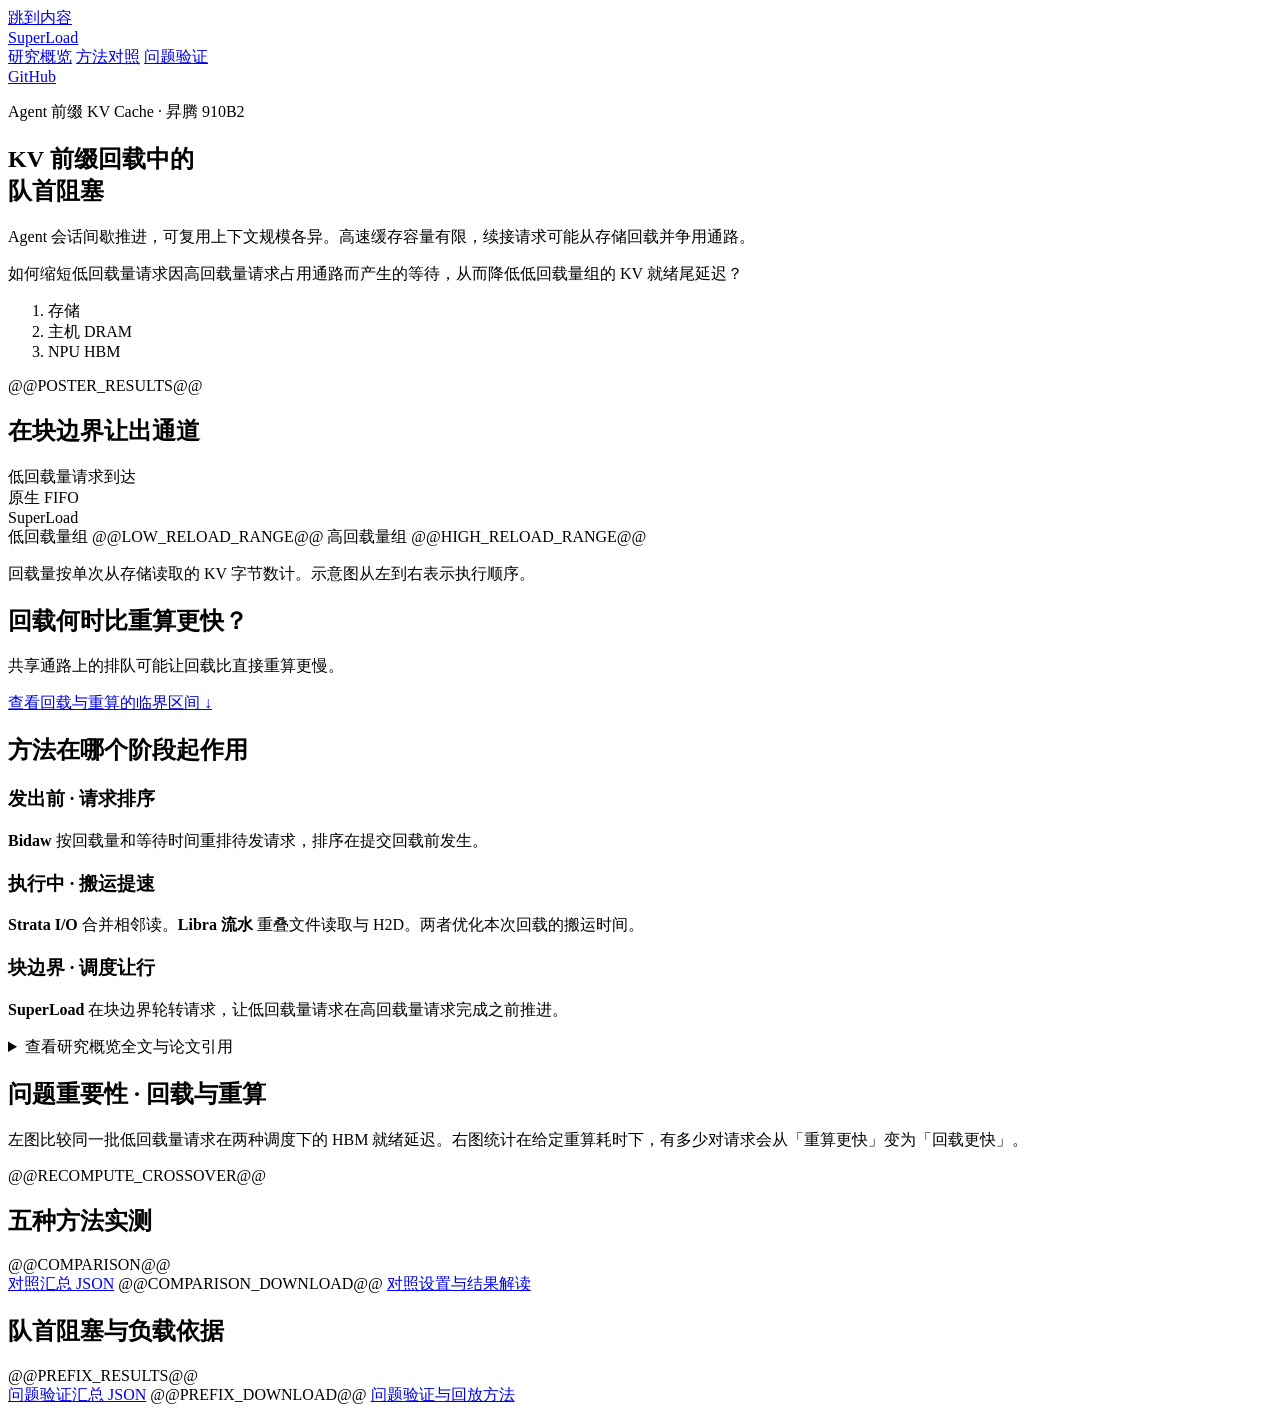
==== report/static/index.html @ 6c18e268 "Lead the motivation with the measured reload result" ====
<!DOCTYPE html>
<html lang="zh-CN">
<head>
  <meta charset="utf-8">
  <meta name="viewport" content="width=device-width, initial-scale=1">
  <meta name="description" content="Agent 前缀 KV 回载的研究问题、方法局限与昇腾 910B2 实测对照。">
  <title>SuperLoad · Agent 前缀 KV 回载</title>
  <link rel="stylesheet" href="assets/style.css">
</head>
<body>
  <a class="skip" href="#main">跳到内容</a>
  <header class="top">
    <div class="frame top-inner">
      <a class="wordmark" href="./"><span class="mark" aria-hidden="true"></span>SuperLoad</a>
      <nav aria-label="报告导航">
        <a href="#overview">研究概览</a>
        <a href="#comparison">方法对照</a>
        <a href="#prefix-contention">问题验证</a>
      </nav>
      <a class="repo" href="https://github.com/KimmoZAG/SuperLoad">GitHub</a>
    </div>
  </header>
  <main id="main" class="frame body">
    <section id="overview" class="research-poster" aria-labelledby="overview-title">
      <div class="poster-opening">
        <div class="poster-intro">
          <p class="poster-context">Agent 前缀 KV Cache · 昇腾 910B2</p>
          <h1 id="overview-title">KV 前缀回载中的<br>队首阻塞</h1>
          <p class="poster-background">Agent 会话间歇推进，可复用上下文规模各异。高速缓存容量有限，续接请求可能从存储回载并争用通路。</p>
          <p class="poster-question">如何缩短低回载量请求因高回载量请求占用通路而产生的等待，从而降低低回载量组的 KV 就绪尾延迟？</p>
          <ol class="reload-path" aria-label="KV 回载路径">
            <li>存储</li>
            <li>主机 DRAM</li>
            <li>NPU HBM</li>
          </ol>
        </div>
        @@POSTER_RESULTS@@
      </div>

      <div class="poster-evidence">
        <section class="poster-flow" aria-labelledby="poster-flow-title">
          <h2 id="poster-flow-title">在块边界让出通道</h2>
          <div class="timeline" role="img" aria-label="原生 FIFO 按请求调度，后到的低回载量请求需等待高回载量请求完成。SuperLoad 按块轮转，低回载量请求可在块边界获得通道。">
            <div class="timeline-arrival" aria-hidden="true"><span>低回载量请求到达</span></div>
            <div class="timeline-row" aria-hidden="true">
              <span>原生 FIFO</span>
              <div class="timeline-lane timeline-fifo">
                <span class="high-volume-slot"></span><span class="low-volume-slot"></span>
              </div>
            </div>
            <div class="timeline-row" aria-hidden="true">
              <span>SuperLoad</span>
              <div class="timeline-lane timeline-chunks">
                <span class="high-volume-slot"></span><span class="high-volume-slot"></span>
                <span class="low-volume-slot"></span>
                <span class="high-volume-slot"></span><span class="high-volume-slot"></span>
              </div>
            </div>
          </div>
          <div class="timeline-key" aria-label="回载量分组">
            <span class="low-volume-key">低回载量组 @@LOW_RELOAD_RANGE@@</span>
            <span class="high-volume-key">高回载量组 @@HIGH_RELOAD_RANGE@@</span>
          </div>
          <p class="timeline-caption">回载量按单次从存储读取的 KV 字节数计。示意图从左到右表示执行顺序。</p>
        </section>
        <section class="poster-motivation" aria-labelledby="poster-motivation-title">
          <h2 id="poster-motivation-title">回载何时比重算更快？</h2>
          <p>共享通路上的排队可能让回载比直接重算更慢。</p>
          <a href="#recompute-crossover">查看回载与重算的临界区间 ↓</a>
        </section>
      </div>

      <section class="poster-mechanisms" aria-labelledby="poster-mechanisms-title">
        <h2 id="poster-mechanisms-title">方法在哪个阶段起作用</h2>
        <div class="mechanism-grid">
          <article>
            <h3>发出前 · 请求排序</h3>
            <p><strong>Bidaw</strong> 按回载量和等待时间重排待发请求，排序在提交回载前发生。</p>
          </article>
          <article>
            <h3>执行中 · 搬运提速</h3>
            <p><strong>Strata I/O</strong> 合并相邻读。<strong>Libra 流水</strong> 重叠文件读取与 H2D。两者优化本次回载的搬运时间。</p>
          </article>
          <article>
            <h3>块边界 · 调度让行</h3>
            <p><strong>SuperLoad</strong> 在块边界轮转请求，让低回载量请求在高回载量请求完成之前推进。</p>
          </article>
        </div>
      </section>

      <details class="poster-details">
        <summary>查看研究概览全文与论文引用</summary>
        <div class="overview-chapters">@@OVERVIEW@@</div>
        <div class="resources">
          <a href="https://github.com/KimmoZAG/SuperLoad/blob/main/overview.md">阅读 overview.md</a>
        </div>
      </details>
    </section>
    <section id="recompute-crossover" aria-labelledby="recompute-crossover-title">
      <h2 id="recompute-crossover-title">问题重要性 · 回载与重算</h2>
      <p>左图比较同一批低回载量请求在两种调度下的 HBM 就绪延迟。右图统计在给定重算耗时下，有多少对请求会从「重算更快」变为「回载更快」。</p>
      @@RECOMPUTE_CROSSOVER@@
    </section>
    <section id="comparison" aria-labelledby="comparison-title">
      <h2 id="comparison-title">五种方法实测</h2>
      <div class="figure-stack">@@COMPARISON@@</div>
      <div class="resources">
        <a href="assets/comparison-summary.json" download>对照汇总 JSON</a>
        @@COMPARISON_DOWNLOAD@@
        <a href="https://github.com/KimmoZAG/SuperLoad/blob/main/docs/comparison.md">对照设置与结果解读</a>
      </div>
    </section>
    <section id="prefix-contention" aria-labelledby="prefix-title">
      <h2 id="prefix-title">队首阻塞与负载依据</h2>
      @@PREFIX_RESULTS@@
      <div class="resources">
        <a href="assets/prefix-summary.json" download>问题验证汇总 JSON</a>
        @@PREFIX_DOWNLOAD@@
        <a href="https://github.com/KimmoZAG/SuperLoad/blob/main/docs/prefix-reload.md">问题验证与回放方法</a>
      </div>
    </section>
  </main>
</body>
</html>
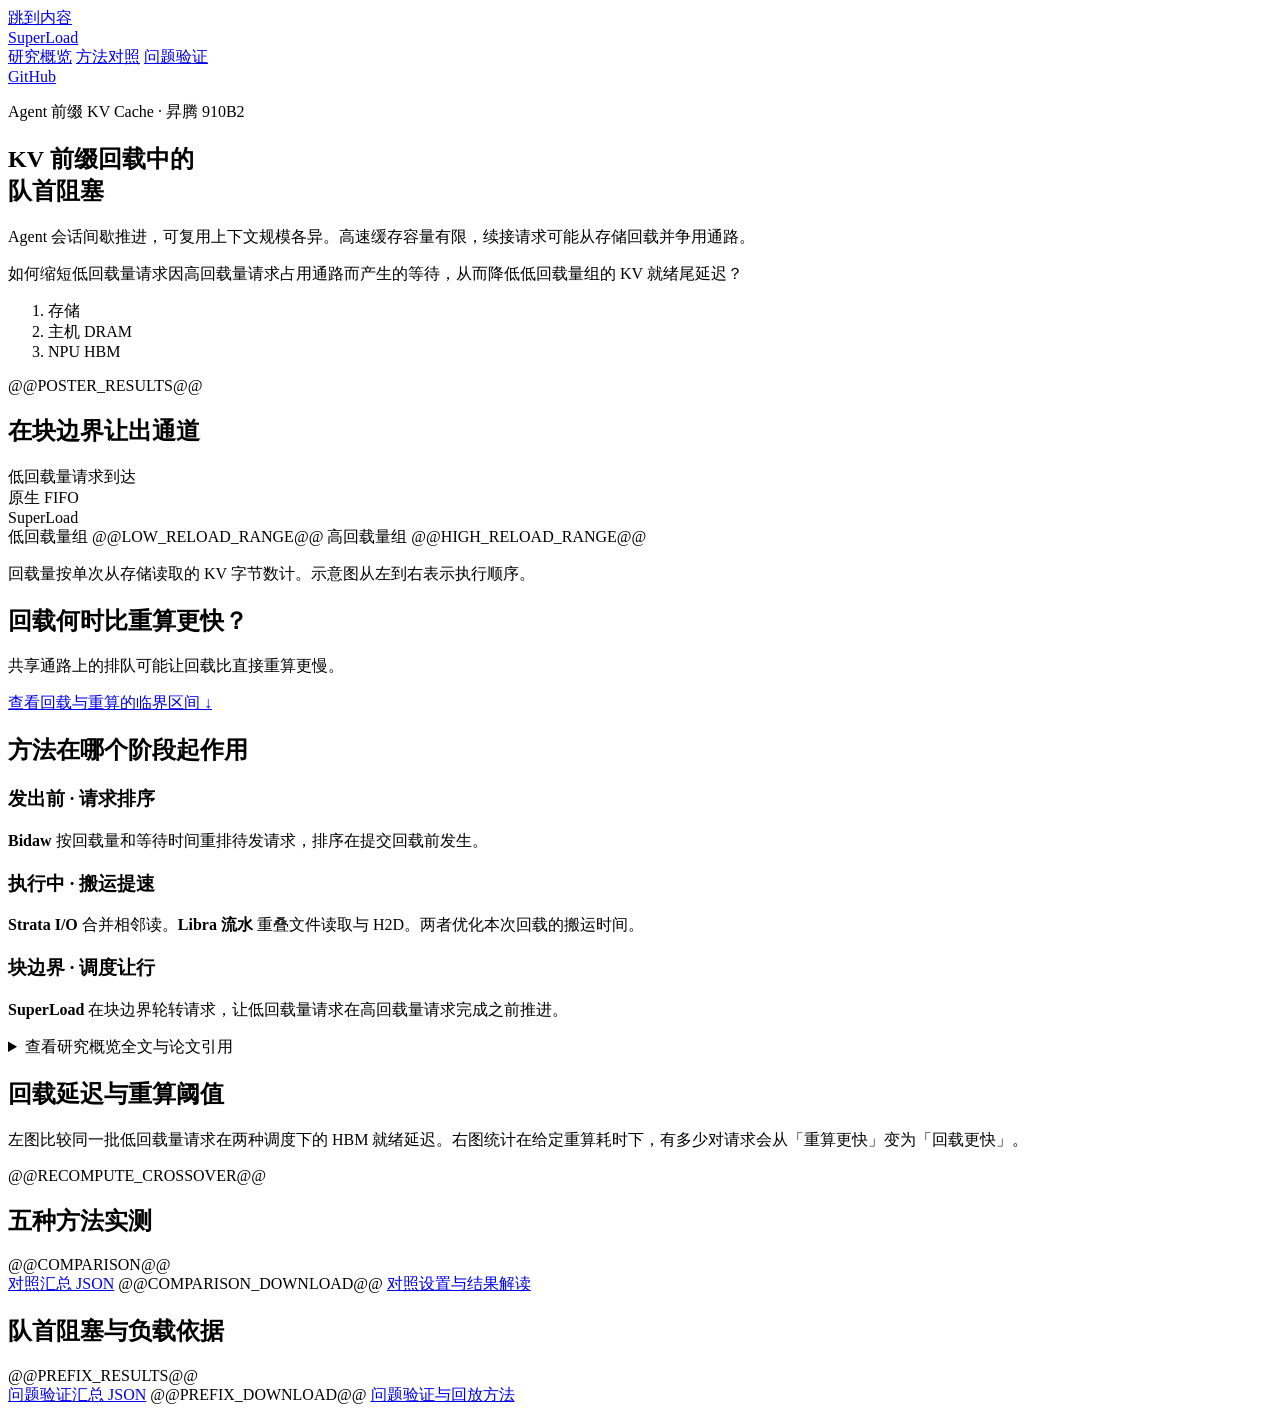
==== commit ae612384: "Put the measured evidence in the problem definition" ====
--- a/report/static/index.html
+++ b/report/static/index.html
@@ -97,7 +97,7 @@
       </details>
     </section>
     <section id="recompute-crossover" aria-labelledby="recompute-crossover-title">
-      <h2 id="recompute-crossover-title">问题重要性 · 回载与重算</h2>
+      <h2 id="recompute-crossover-title">回载延迟与重算阈值</h2>
       <p>左图比较同一批低回载量请求在两种调度下的 HBM 就绪延迟。右图统计在给定重算耗时下，有多少对请求会从「重算更快」变为「回载更快」。</p>
       @@RECOMPUTE_CROSSOVER@@
     </section>
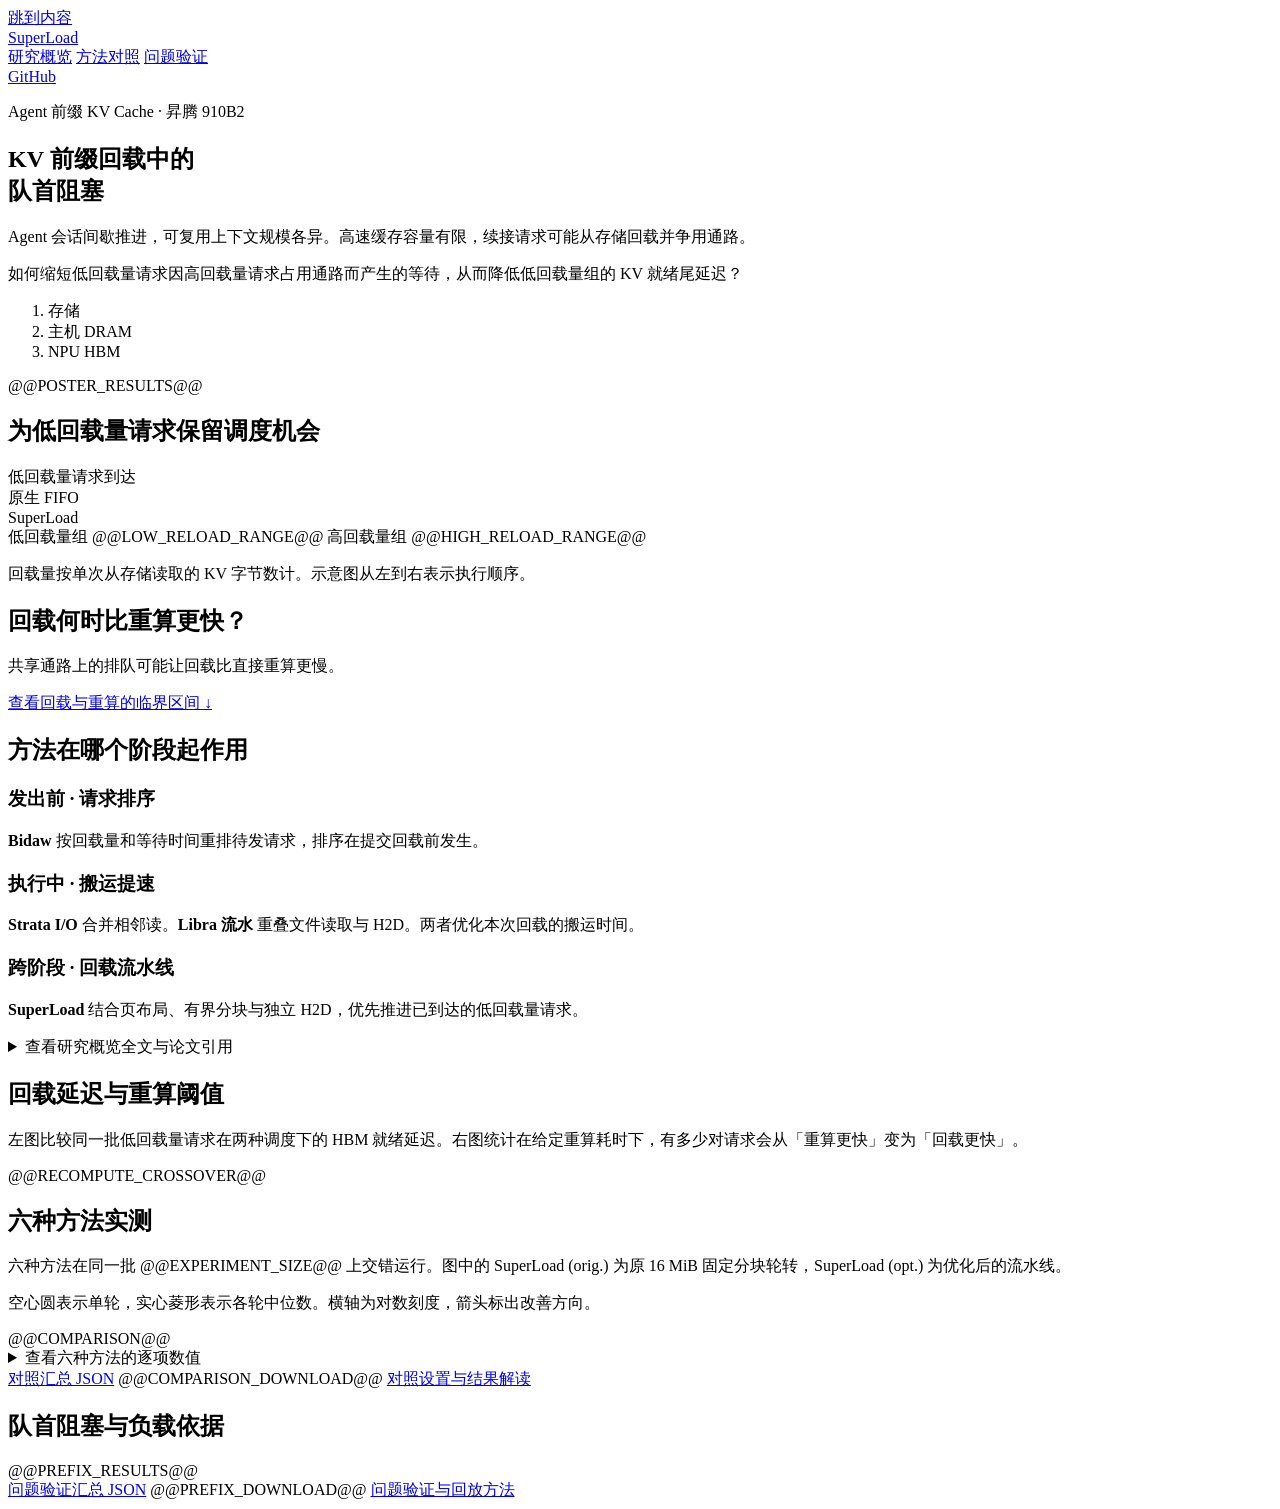
==== commit 0db12071: "Publish matched six-method SuperLoad benchmark" ====
--- a/report/static/index.html
+++ b/report/static/index.html
@@ -39,8 +39,8 @@
 
       <div class="poster-evidence">
         <section class="poster-flow" aria-labelledby="poster-flow-title">
-          <h2 id="poster-flow-title">在块边界让出通道</h2>
-          <div class="timeline" role="img" aria-label="原生 FIFO 按请求调度，后到的低回载量请求需等待高回载量请求完成。SuperLoad 按块轮转，低回载量请求可在块边界获得通道。">
+          <h2 id="poster-flow-title">为低回载量请求保留调度机会</h2>
+          <div class="timeline" role="img" aria-label="原生 FIFO 按请求调度，后到的低回载量请求需等待高回载量请求完成。SuperLoad 拆分高回载量请求，优先推进已到达的低回载量请求。">
             <div class="timeline-arrival" aria-hidden="true"><span>低回载量请求到达</span></div>
             <div class="timeline-row" aria-hidden="true">
               <span>原生 FIFO</span>
@@ -82,8 +82,8 @@
             <p><strong>Strata I/O</strong> 合并相邻读。<strong>Libra 流水</strong> 重叠文件读取与 H2D。两者优化本次回载的搬运时间。</p>
           </article>
           <article>
-            <h3>块边界 · 调度让行</h3>
-            <p><strong>SuperLoad</strong> 在块边界轮转请求，让低回载量请求在高回载量请求完成之前推进。</p>
+            <h3>跨阶段 · 回载流水线</h3>
+            <p><strong>SuperLoad</strong> 结合页布局、有界分块与独立 H2D，优先推进已到达的低回载量请求。</p>
           </article>
         </div>
       </section>
@@ -102,8 +102,15 @@
       @@RECOMPUTE_CROSSOVER@@
     </section>
     <section id="comparison" aria-labelledby="comparison-title">
-      <h2 id="comparison-title">五种方法实测</h2>
+      <h2 id="comparison-title">六种方法实测</h2>
+      <p>六种方法在同一批 @@EXPERIMENT_SIZE@@ 上交错运行。图中的 SuperLoad (orig.) 为原 16 MiB 固定分块轮转，SuperLoad (opt.) 为优化后的流水线。</p>
+      <p>空心圆表示单轮，实心菱形表示各轮中位数。横轴为对数刻度，箭头标出改善方向。</p>
       <div class="figure-stack">@@COMPARISON@@</div>
+      <details class="comparison-tables">
+        <summary>查看六种方法的逐项数值</summary>
+        <p>普通 Buffered I/O 中，优化后 SuperLoad 使用 2 MiB 透明大页，对照沿用普通缓冲。Bidaw、Strata I/O、Libra 为本机回载机制实现。</p>
+        @@COMPARISON_TABLES@@
+      </details>
       <div class="resources">
         <a href="assets/comparison-summary.json" download>对照汇总 JSON</a>
         @@COMPARISON_DOWNLOAD@@
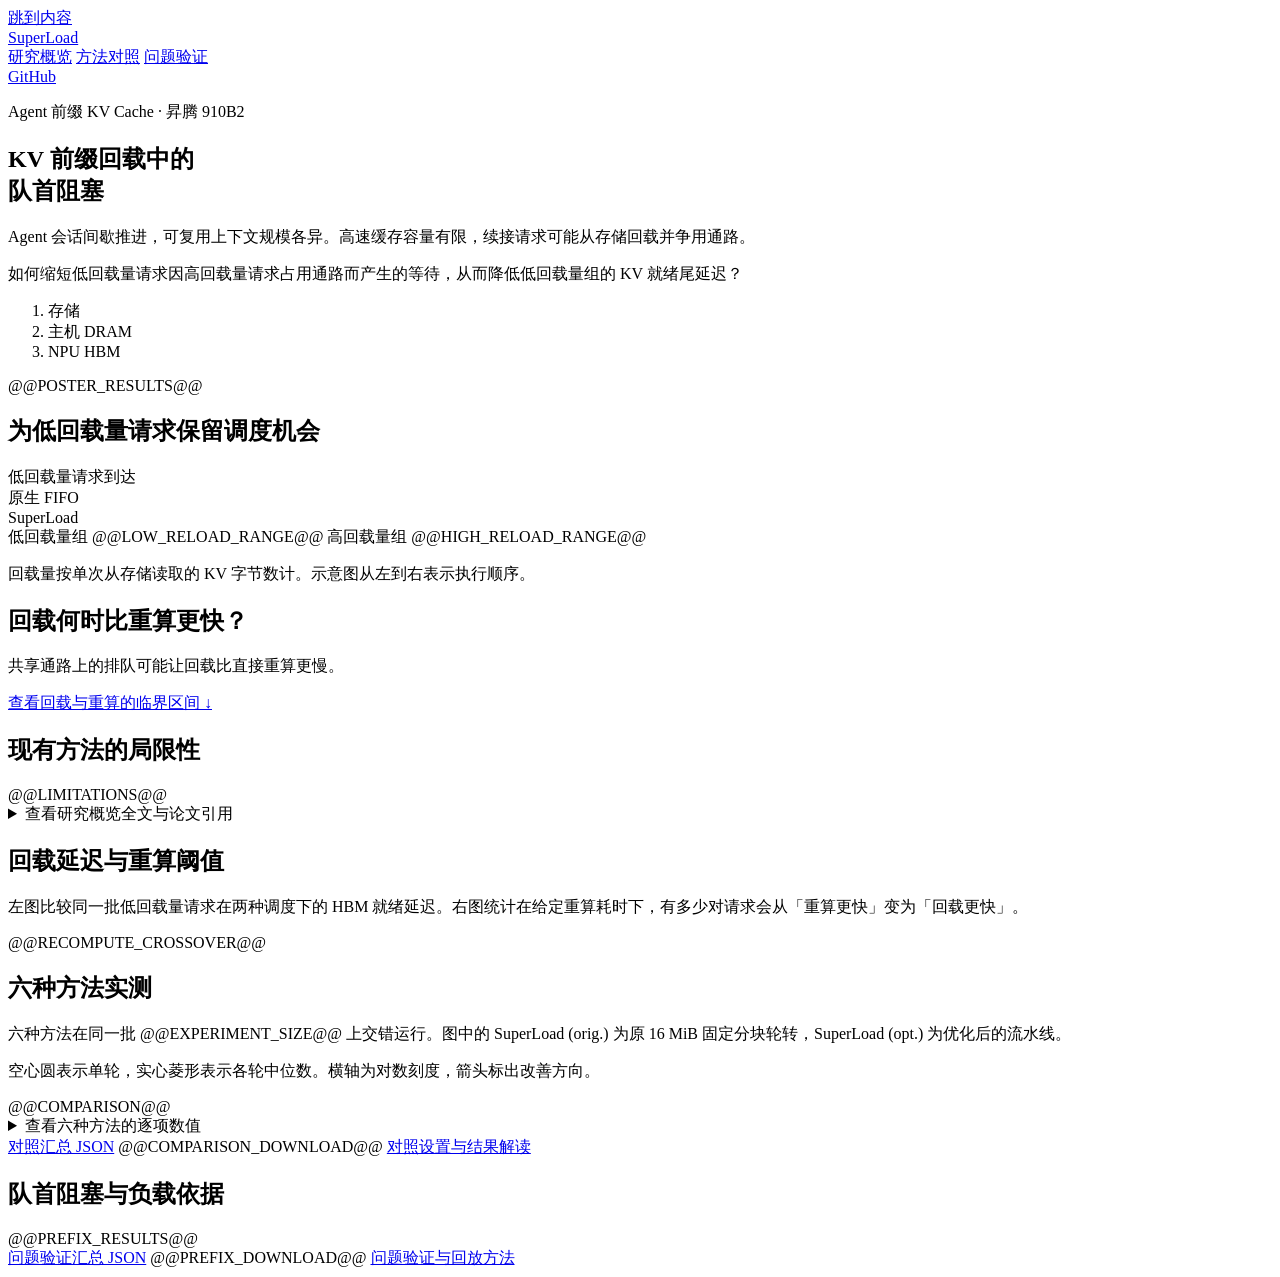
==== commit 7981daee: "Show the method limitations by coordination scope" ====
--- a/report/static/index.html
+++ b/report/static/index.html
@@ -70,22 +70,9 @@
         </section>
       </div>
 
-      <section class="poster-mechanisms" aria-labelledby="poster-mechanisms-title">
-        <h2 id="poster-mechanisms-title">方法在哪个阶段起作用</h2>
-        <div class="mechanism-grid">
-          <article>
-            <h3>发出前 · 请求排序</h3>
-            <p><strong>Bidaw</strong> 按回载量和等待时间重排待发请求，排序在提交回载前发生。</p>
-          </article>
-          <article>
-            <h3>执行中 · 搬运提速</h3>
-            <p><strong>Strata I/O</strong> 合并相邻读。<strong>Libra 流水</strong> 重叠文件读取与 H2D。两者优化本次回载的搬运时间。</p>
-          </article>
-          <article>
-            <h3>跨阶段 · 回载流水线</h3>
-            <p><strong>SuperLoad</strong> 结合页布局、有界分块与独立 H2D，优先推进已到达的低回载量请求。</p>
-          </article>
-        </div>
+      <section id="limitations" class="poster-limitations" aria-labelledby="limitations-title">
+        <h2 id="limitations-title">现有方法的局限性</h2>
+        @@LIMITATIONS@@
       </section>
 
       <details class="poster-details">
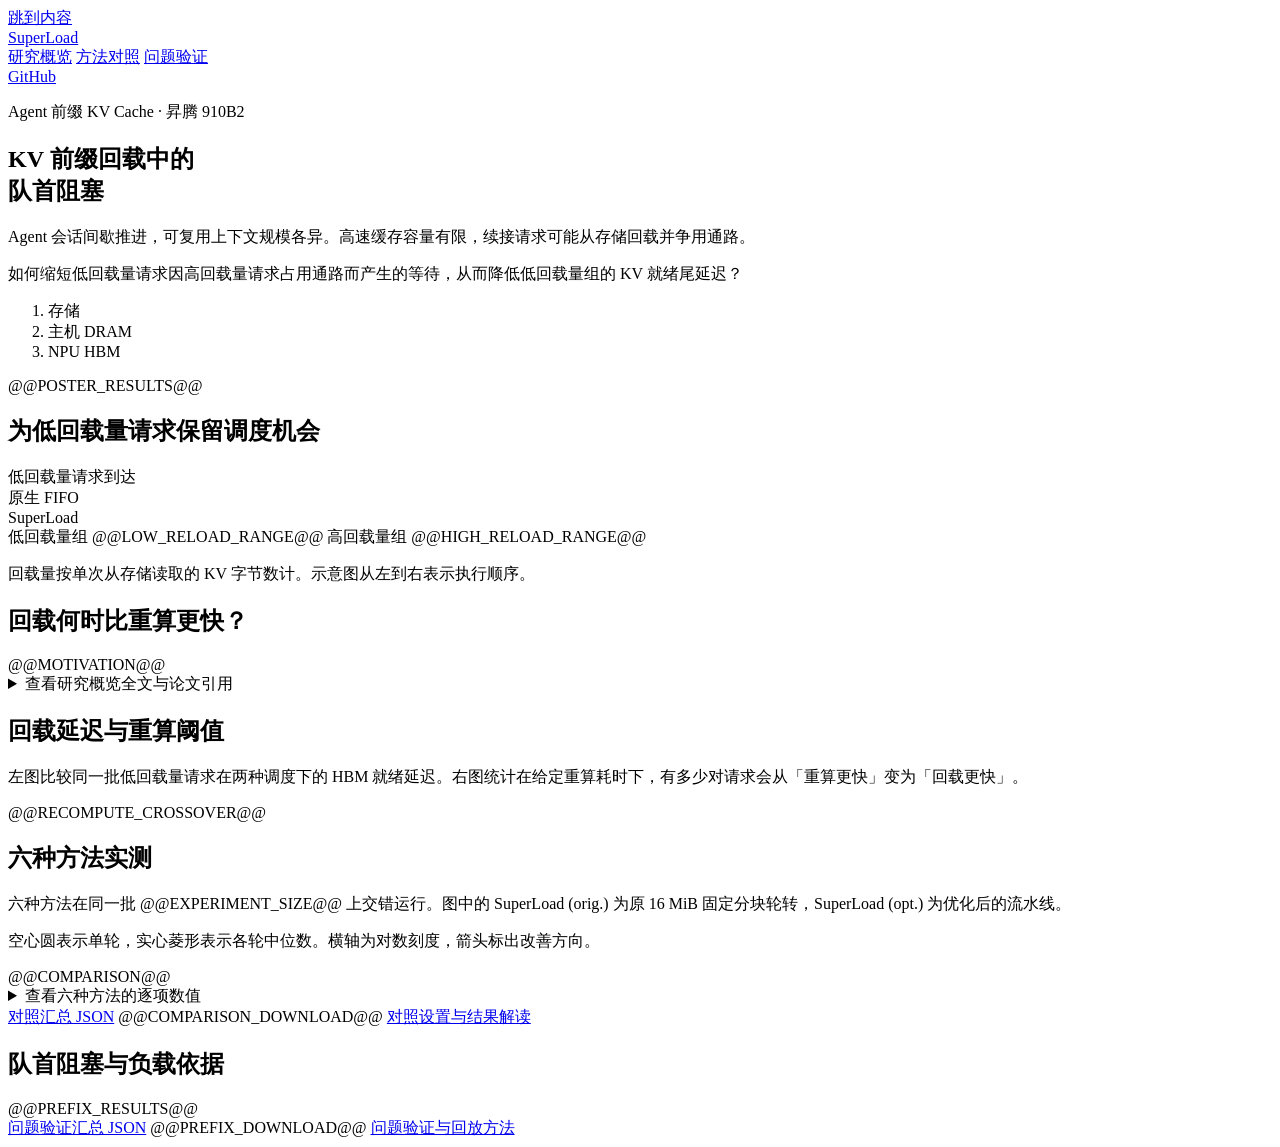
==== commit 9674cd22: "Put method limitations in the overview and visualize the recompute crossover" ====
--- a/report/static/index.html
+++ b/report/static/index.html
@@ -65,15 +65,9 @@
         </section>
         <section class="poster-motivation" aria-labelledby="poster-motivation-title">
           <h2 id="poster-motivation-title">回载何时比重算更快？</h2>
-          <p>共享通路上的排队可能让回载比直接重算更慢。</p>
-          <a href="#recompute-crossover">查看回载与重算的临界区间 ↓</a>
+          @@MOTIVATION@@
         </section>
       </div>
-
-      <section id="limitations" class="poster-limitations" aria-labelledby="limitations-title">
-        <h2 id="limitations-title">现有方法的局限性</h2>
-        @@LIMITATIONS@@
-      </section>
 
       <details class="poster-details">
         <summary>查看研究概览全文与论文引用</summary>
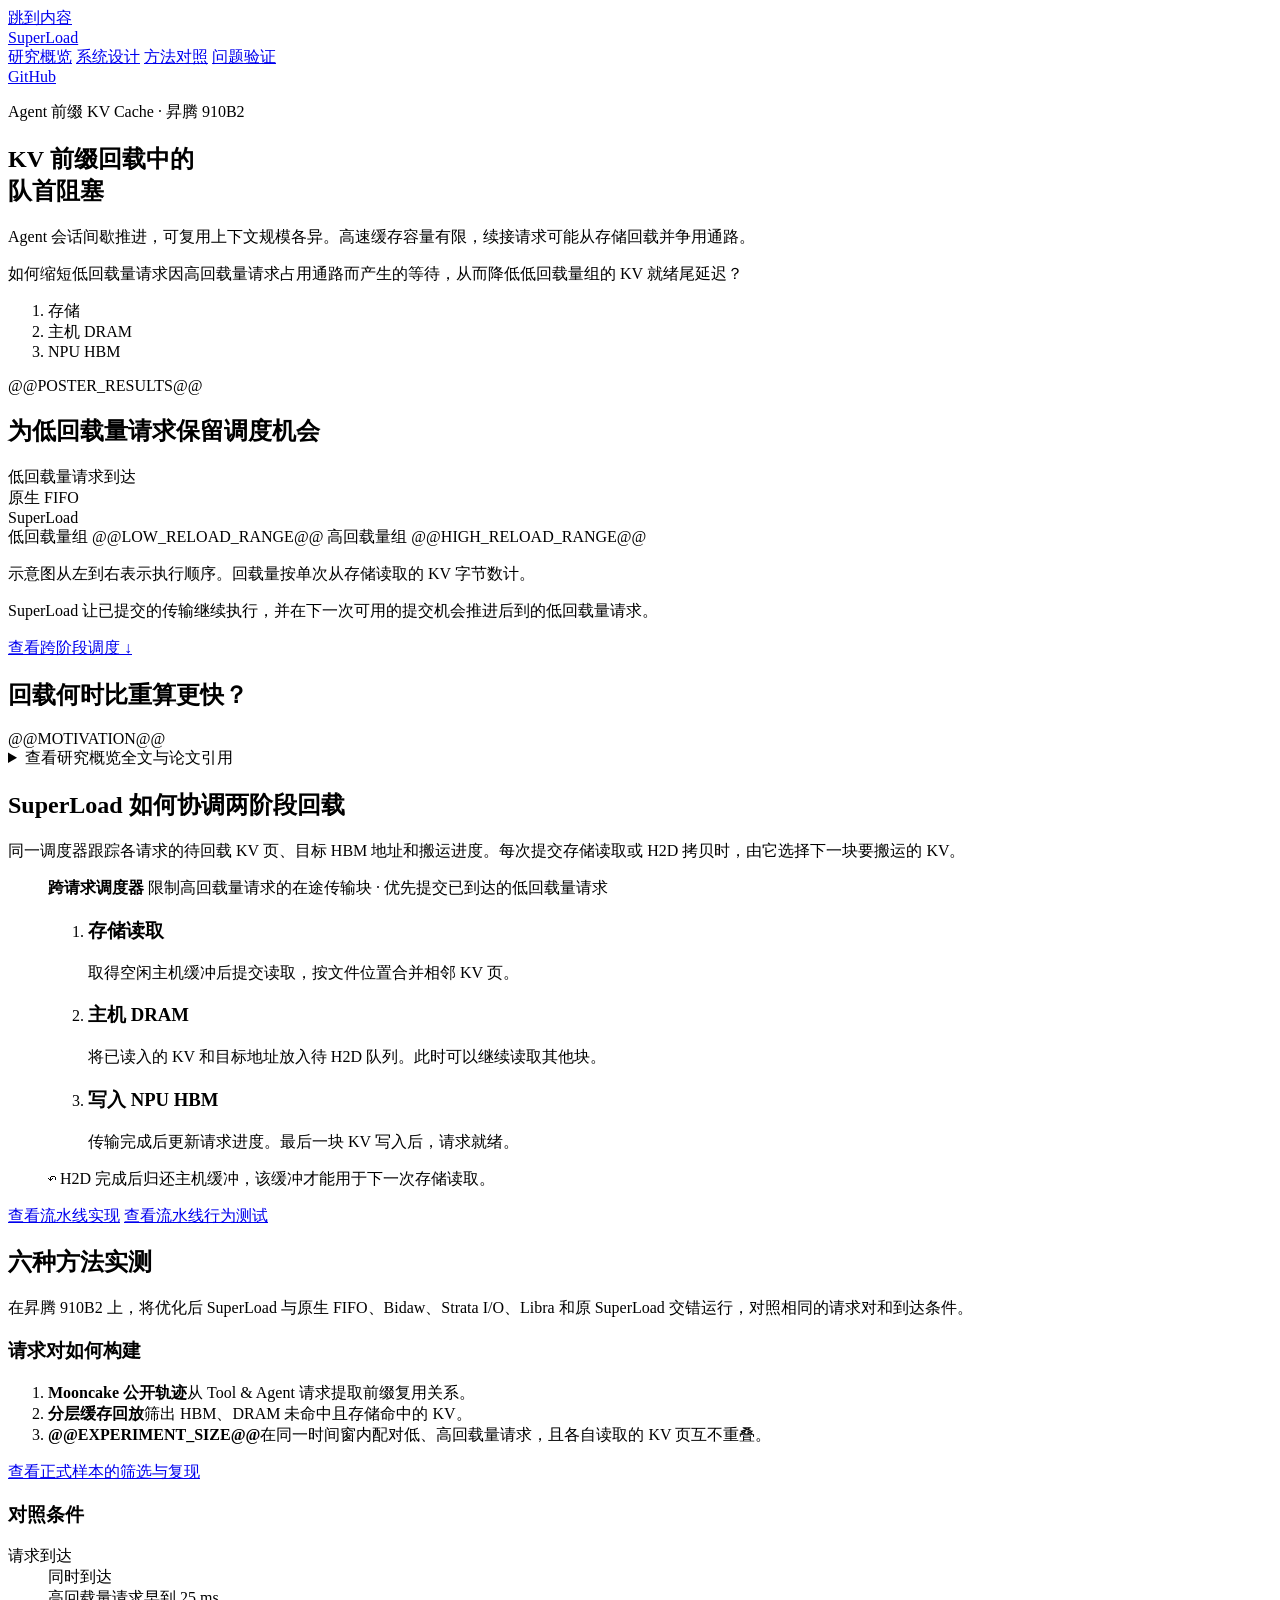
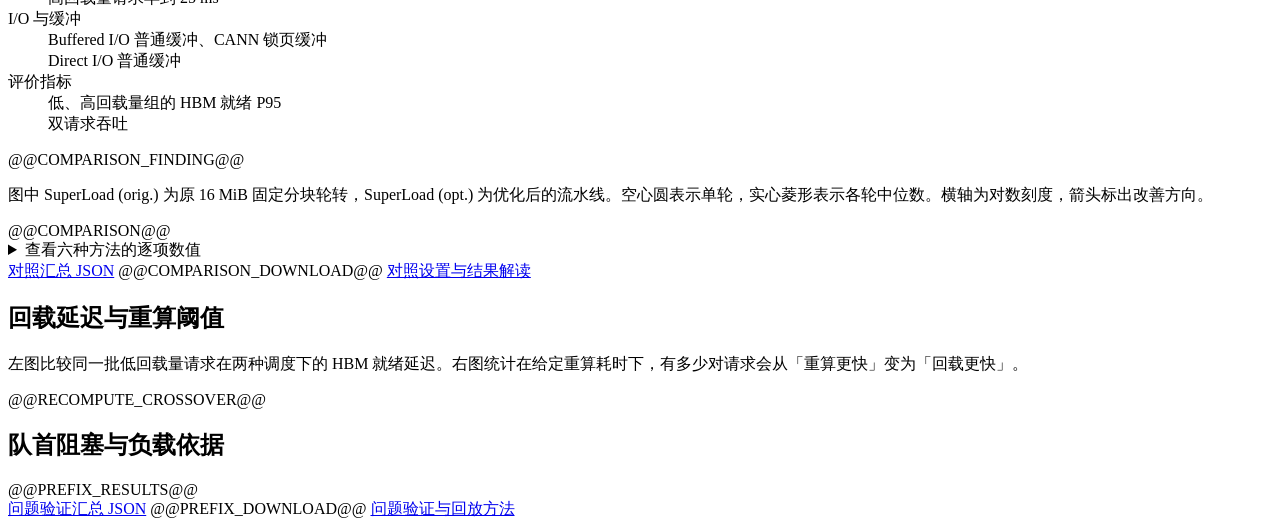
==== commit ae59aa3e: "Show the SuperLoad design and experimental protocol on the report" ====
--- a/report/static/index.html
+++ b/report/static/index.html
@@ -3,7 +3,7 @@
 <head>
   <meta charset="utf-8">
   <meta name="viewport" content="width=device-width, initial-scale=1">
-  <meta name="description" content="Agent 前缀 KV 回载的研究问题、方法局限与昇腾 910B2 实测对照。">
+  <meta name="description" content="SuperLoad 在昇腾 910B2 上协调 Agent 前缀 KV 的存储读取与 H2D，公开系统设计、六种方法的实测对照与复现过程。">
   <title>SuperLoad · Agent 前缀 KV 回载</title>
   <link rel="stylesheet" href="assets/style.css">
 </head>
@@ -14,6 +14,7 @@
       <a class="wordmark" href="./"><span class="mark" aria-hidden="true"></span>SuperLoad</a>
       <nav aria-label="报告导航">
         <a href="#overview">研究概览</a>
+        <a href="#system-design">系统设计</a>
         <a href="#comparison">方法对照</a>
         <a href="#prefix-contention">问题验证</a>
       </nav>
@@ -61,7 +62,9 @@
             <span class="low-volume-key">低回载量组 @@LOW_RELOAD_RANGE@@</span>
             <span class="high-volume-key">高回载量组 @@HIGH_RELOAD_RANGE@@</span>
           </div>
-          <p class="timeline-caption">回载量按单次从存储读取的 KV 字节数计。示意图从左到右表示执行顺序。</p>
+          <p class="timeline-caption">示意图从左到右表示执行顺序。回载量按单次从存储读取的 KV 字节数计。</p>
+          <p class="evidence-copy">SuperLoad 让已提交的传输继续执行，并在下一次可用的提交机会推进后到的低回载量请求。</p>
+          <a class="evidence-link" href="#system-design">查看跨阶段调度 <span aria-hidden="true">↓</span></a>
         </section>
         <section class="poster-motivation" aria-labelledby="poster-motivation-title">
           <h2 id="poster-motivation-title">回载何时比重算更快？</h2>
@@ -77,15 +80,59 @@
         </div>
       </details>
     </section>
-    <section id="recompute-crossover" aria-labelledby="recompute-crossover-title">
-      <h2 id="recompute-crossover-title">回载延迟与重算阈值</h2>
-      <p>左图比较同一批低回载量请求在两种调度下的 HBM 就绪延迟。右图统计在给定重算耗时下，有多少对请求会从「重算更快」变为「回载更快」。</p>
-      @@RECOMPUTE_CROSSOVER@@
+    <section id="system-design" aria-labelledby="system-design-title">
+      <h2 id="system-design-title">SuperLoad 如何协调两阶段回载</h2>
+      <p class="section-lead">同一调度器跟踪各请求的待回载 KV 页、目标 HBM 地址和搬运进度。每次提交存储读取或 H2D 拷贝时，由它选择下一块要搬运的 KV。</p>
+      <figure class="pipeline-diagram">
+        <div class="pipeline-scheduler">
+          <strong>跨请求调度器</strong>
+          <span>限制高回载量请求的在途传输块 · 优先提交已到达的低回载量请求</span>
+        </div>
+        <ol class="pipeline-stages" role="list" aria-label="KV 回载路径">
+          <li>
+            <h3>存储读取</h3>
+            <p>取得空闲主机缓冲后提交读取，按文件位置合并相邻 KV 页。</p>
+          </li>
+          <li>
+            <h3>主机 DRAM</h3>
+            <p>将已读入的 KV 和目标地址放入待 H2D 队列。此时可以继续读取其他块。</p>
+          </li>
+          <li>
+            <h3>写入 NPU HBM</h3>
+            <p>传输完成后更新请求进度。最后一块 KV 写入后，请求就绪。</p>
+          </li>
+        </ol>
+        <figcaption><span aria-hidden="true">↶</span> H2D 完成后归还主机缓冲，该缓冲才能用于下一次存储读取。</figcaption>
+      </figure>
+      <div class="resources">
+        <a href="https://github.com/KimmoZAG/SuperLoad/blob/main/superload/schemes/superload.py">查看流水线实现</a>
+        <a href="https://github.com/KimmoZAG/SuperLoad/blob/main/docs/reproduction.md#流水线行为测试">查看流水线行为测试</a>
+      </div>
     </section>
     <section id="comparison" aria-labelledby="comparison-title">
       <h2 id="comparison-title">六种方法实测</h2>
-      <p>六种方法在同一批 @@EXPERIMENT_SIZE@@ 上交错运行。图中的 SuperLoad (orig.) 为原 16 MiB 固定分块轮转，SuperLoad (opt.) 为优化后的流水线。</p>
-      <p>空心圆表示单轮，实心菱形表示各轮中位数。横轴为对数刻度，箭头标出改善方向。</p>
+      <p class="section-lead">在昇腾 910B2 上，将优化后 SuperLoad 与原生 FIFO、Bidaw、Strata I/O、Libra 和原 SuperLoad 交错运行，对照相同的请求对和到达条件。</p>
+      <div class="experiment-protocol">
+        <div>
+          <h3>请求对如何构建</h3>
+          <ol class="experiment-sampling" role="list">
+            <li><strong>Mooncake 公开轨迹</strong><span>从 Tool &amp; Agent 请求提取前缀复用关系。</span></li>
+            <li><strong>分层缓存回放</strong><span>筛出 HBM、DRAM 未命中且存储命中的 KV。</span></li>
+            <li><strong>@@EXPERIMENT_SIZE@@</strong><span>在同一时间窗内配对低、高回载量请求，且各自读取的 KV 页互不重叠。</span></li>
+          </ol>
+          <a href="https://github.com/KimmoZAG/SuperLoad/blob/main/docs/reproduction.md#从公开轨迹重建正式样本">查看正式样本的筛选与复现</a>
+        </div>
+        <div>
+          <h3>对照条件</h3>
+          <dl>
+            <div><dt>请求到达</dt><dd>同时到达<br>高回载量请求早到 25 ms</dd></div>
+            <div><dt>I/O 与缓冲</dt><dd>Buffered I/O 普通缓冲、CANN 锁页缓冲<br>Direct I/O 普通缓冲</dd></div>
+            <div><dt>评价指标</dt><dd>低、高回载量组的 HBM 就绪 P95<br>双请求吞吐</dd></div>
+          </dl>
+        </div>
+      </div>
+      @@COMPARISON_FINDING@@
+      <p class="comparison-guide">图中 SuperLoad (orig.) 为原 16 MiB 固定分块轮转，SuperLoad (opt.) 为优化后的流水线。空心圆表示单轮，实心菱形表示各轮中位数。横轴为对数刻度，箭头标出改善方向。</p>
       <div class="figure-stack">@@COMPARISON@@</div>
       <details class="comparison-tables">
         <summary>查看六种方法的逐项数值</summary>
@@ -97,6 +144,11 @@
         @@COMPARISON_DOWNLOAD@@
         <a href="https://github.com/KimmoZAG/SuperLoad/blob/main/docs/comparison.md">对照设置与结果解读</a>
       </div>
+    </section>
+    <section id="recompute-crossover" aria-labelledby="recompute-crossover-title">
+      <h2 id="recompute-crossover-title">回载延迟与重算阈值</h2>
+      <p>左图比较同一批低回载量请求在两种调度下的 HBM 就绪延迟。右图统计在给定重算耗时下，有多少对请求会从「重算更快」变为「回载更快」。</p>
+      @@RECOMPUTE_CROSSOVER@@
     </section>
     <section id="prefix-contention" aria-labelledby="prefix-title">
       <h2 id="prefix-title">队首阻塞与负载依据</h2>
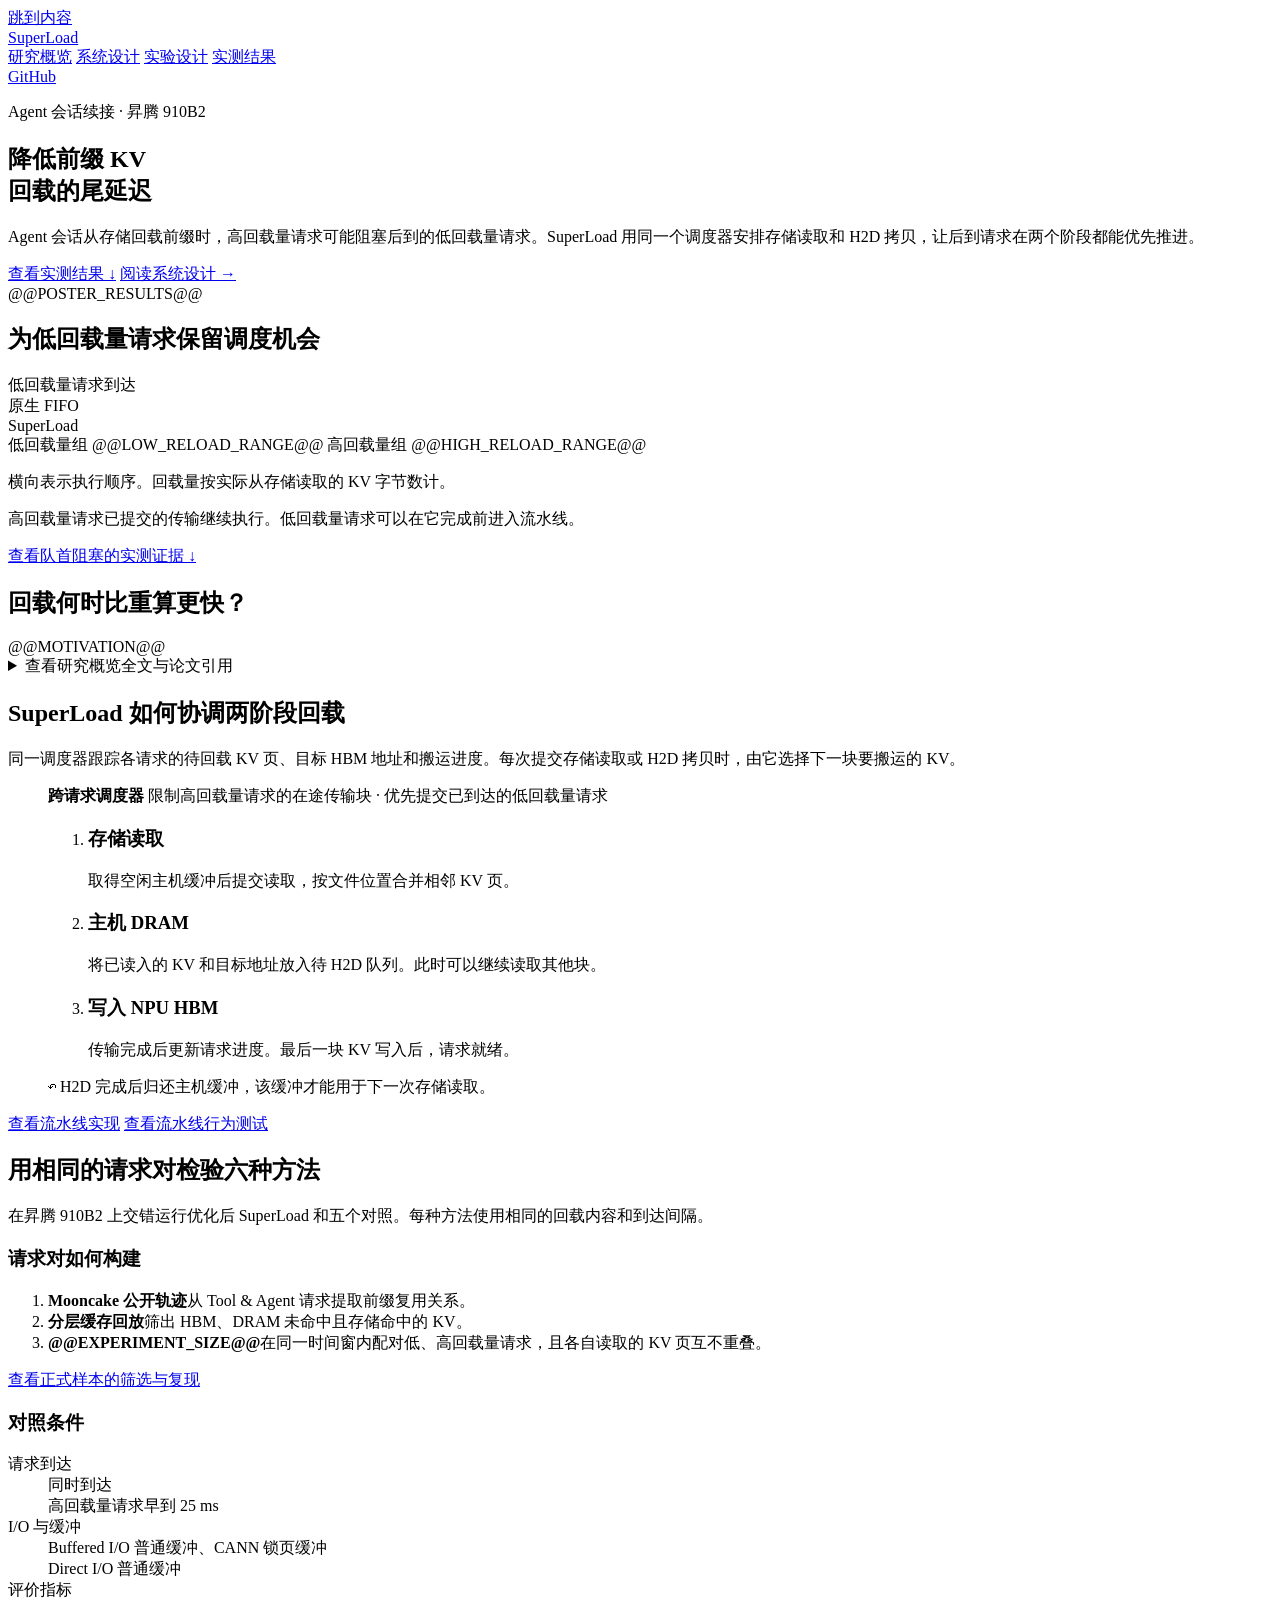
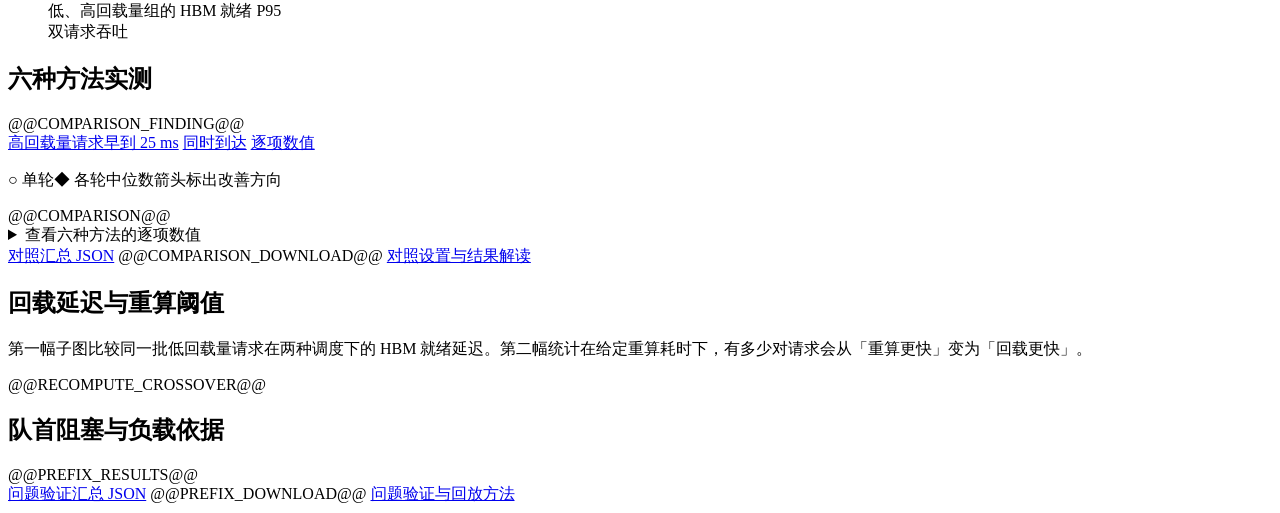
==== commit e1344ec5: "Rework the report around the research contribution and evidence" ====
--- a/report/static/index.html
+++ b/report/static/index.html
@@ -11,12 +11,12 @@
   <a class="skip" href="#main">跳到内容</a>
   <header class="top">
     <div class="frame top-inner">
-      <a class="wordmark" href="./"><span class="mark" aria-hidden="true"></span>SuperLoad</a>
+      <a class="wordmark" href="./">SuperLoad</a>
       <nav aria-label="报告导航">
         <a href="#overview">研究概览</a>
         <a href="#system-design">系统设计</a>
-        <a href="#comparison">方法对照</a>
-        <a href="#prefix-contention">问题验证</a>
+        <a href="#experiment-design">实验设计</a>
+        <a href="#comparison">实测结果</a>
       </nav>
       <a class="repo" href="https://github.com/KimmoZAG/SuperLoad">GitHub</a>
     </div>
@@ -25,15 +25,13 @@
     <section id="overview" class="research-poster" aria-labelledby="overview-title">
       <div class="poster-opening">
         <div class="poster-intro">
-          <p class="poster-context">Agent 前缀 KV Cache · 昇腾 910B2</p>
-          <h1 id="overview-title">KV 前缀回载中的<br>队首阻塞</h1>
-          <p class="poster-background">Agent 会话间歇推进，可复用上下文规模各异。高速缓存容量有限，续接请求可能从存储回载并争用通路。</p>
-          <p class="poster-question">如何缩短低回载量请求因高回载量请求占用通路而产生的等待，从而降低低回载量组的 KV 就绪尾延迟？</p>
-          <ol class="reload-path" aria-label="KV 回载路径">
-            <li>存储</li>
-            <li>主机 DRAM</li>
-            <li>NPU HBM</li>
-          </ol>
+          <p class="poster-context">Agent 会话续接 · 昇腾 910B2</p>
+          <h1 id="overview-title">降低前缀 KV<br> <span>回载的尾延迟</span></h1>
+          <p class="poster-background">Agent 会话从存储回载前缀时，高回载量请求可能阻塞后到的低回载量请求。SuperLoad 用同一个调度器安排存储读取和 H2D 拷贝，让后到请求在两个阶段都能优先推进。</p>
+          <div class="hero-actions">
+            <a class="primary-action" href="#comparison">查看实测结果 <span aria-hidden="true">↓</span></a>
+            <a class="secondary-action" href="#system-design">阅读系统设计 <span aria-hidden="true">→</span></a>
+          </div>
         </div>
         @@POSTER_RESULTS@@
       </div>
@@ -62,9 +60,9 @@
             <span class="low-volume-key">低回载量组 @@LOW_RELOAD_RANGE@@</span>
             <span class="high-volume-key">高回载量组 @@HIGH_RELOAD_RANGE@@</span>
           </div>
-          <p class="timeline-caption">示意图从左到右表示执行顺序。回载量按单次从存储读取的 KV 字节数计。</p>
-          <p class="evidence-copy">SuperLoad 让已提交的传输继续执行，并在下一次可用的提交机会推进后到的低回载量请求。</p>
-          <a class="evidence-link" href="#system-design">查看跨阶段调度 <span aria-hidden="true">↓</span></a>
+          <p class="timeline-caption">横向表示执行顺序。回载量按实际从存储读取的 KV 字节数计。</p>
+          <p class="evidence-copy">高回载量请求已提交的传输继续执行。低回载量请求可以在它完成前进入流水线。</p>
+          <a class="evidence-link" href="#prefix-contention">查看队首阻塞的实测证据 <span aria-hidden="true">↓</span></a>
         </section>
         <section class="poster-motivation" aria-labelledby="poster-motivation-title">
           <h2 id="poster-motivation-title">回载何时比重算更快？</h2>
@@ -80,7 +78,7 @@
         </div>
       </details>
     </section>
-    <section id="system-design" aria-labelledby="system-design-title">
+    <section id="system-design" class="report-section" aria-labelledby="system-design-title">
       <h2 id="system-design-title">SuperLoad 如何协调两阶段回载</h2>
       <p class="section-lead">同一调度器跟踪各请求的待回载 KV 页、目标 HBM 地址和搬运进度。每次提交存储读取或 H2D 拷贝时，由它选择下一块要搬运的 KV。</p>
       <figure class="pipeline-diagram">
@@ -109,9 +107,9 @@
         <a href="https://github.com/KimmoZAG/SuperLoad/blob/main/docs/reproduction.md#流水线行为测试">查看流水线行为测试</a>
       </div>
     </section>
-    <section id="comparison" aria-labelledby="comparison-title">
-      <h2 id="comparison-title">六种方法实测</h2>
-      <p class="section-lead">在昇腾 910B2 上，将优化后 SuperLoad 与原生 FIFO、Bidaw、Strata I/O、Libra 和原 SuperLoad 交错运行，对照相同的请求对和到达条件。</p>
+    <section id="experiment-design" class="report-section" aria-labelledby="experiment-design-title">
+      <h2 id="experiment-design-title">用相同的请求对检验六种方法</h2>
+      <p class="section-lead">在昇腾 910B2 上交错运行优化后 SuperLoad 和五个对照。每种方法使用相同的回载内容和到达间隔。</p>
       <div class="experiment-protocol">
         <div>
           <h3>请求对如何构建</h3>
@@ -131,13 +129,21 @@
           </dl>
         </div>
       </div>
+    </section>
+    <section id="comparison" class="report-section" aria-labelledby="comparison-title">
+      <h2 id="comparison-title">六种方法实测</h2>
       @@COMPARISON_FINDING@@
-      <p class="comparison-guide">图中 SuperLoad (orig.) 为原 16 MiB 固定分块轮转，SuperLoad (opt.) 为优化后的流水线。空心圆表示单轮，实心菱形表示各轮中位数。横轴为对数刻度，箭头标出改善方向。</p>
+      <nav class="figure-nav" aria-label="按到达条件浏览实测图">
+        <a href="#method-comparison-25ms">高回载量请求早到 25 ms</a>
+        <a href="#method-comparison-0ms">同时到达</a>
+        <a href="#comparison-values">逐项数值</a>
+      </nav>
+      <p class="comparison-guide"><span>○ 单轮</span><span>◆ 各轮中位数</span><span>箭头标出改善方向</span></p>
       <div class="figure-stack">@@COMPARISON@@</div>
       <details class="comparison-tables">
         <summary>查看六种方法的逐项数值</summary>
-        <p>普通 Buffered I/O 中，优化后 SuperLoad 使用 2 MiB 透明大页，对照沿用普通缓冲。Bidaw、Strata I/O、Libra 为本机回载机制实现。</p>
-        @@COMPARISON_TABLES@@
+        <p>SuperLoad (orig.) 为原 16 MiB 固定分块轮转，SuperLoad (opt.) 为优化后的流水线。普通 Buffered I/O 中，优化后 SuperLoad 使用 2 MiB 透明大页，对照沿用普通缓冲。Bidaw、Strata I/O、Libra 为本机回载机制实现。</p>
+        <div id="comparison-values">@@COMPARISON_TABLES@@</div>
       </details>
       <div class="resources">
         <a href="assets/comparison-summary.json" download>对照汇总 JSON</a>
@@ -145,12 +151,12 @@
         <a href="https://github.com/KimmoZAG/SuperLoad/blob/main/docs/comparison.md">对照设置与结果解读</a>
       </div>
     </section>
-    <section id="recompute-crossover" aria-labelledby="recompute-crossover-title">
+    <section id="recompute-crossover" class="report-section" aria-labelledby="recompute-crossover-title">
       <h2 id="recompute-crossover-title">回载延迟与重算阈值</h2>
-      <p>左图比较同一批低回载量请求在两种调度下的 HBM 就绪延迟。右图统计在给定重算耗时下，有多少对请求会从「重算更快」变为「回载更快」。</p>
+      <p class="section-lead">第一幅子图比较同一批低回载量请求在两种调度下的 HBM 就绪延迟。第二幅统计在给定重算耗时下，有多少对请求会从「重算更快」变为「回载更快」。</p>
       @@RECOMPUTE_CROSSOVER@@
     </section>
-    <section id="prefix-contention" aria-labelledby="prefix-title">
+    <section id="prefix-contention" class="report-section" aria-labelledby="prefix-title">
       <h2 id="prefix-title">队首阻塞与负载依据</h2>
       @@PREFIX_RESULTS@@
       <div class="resources">
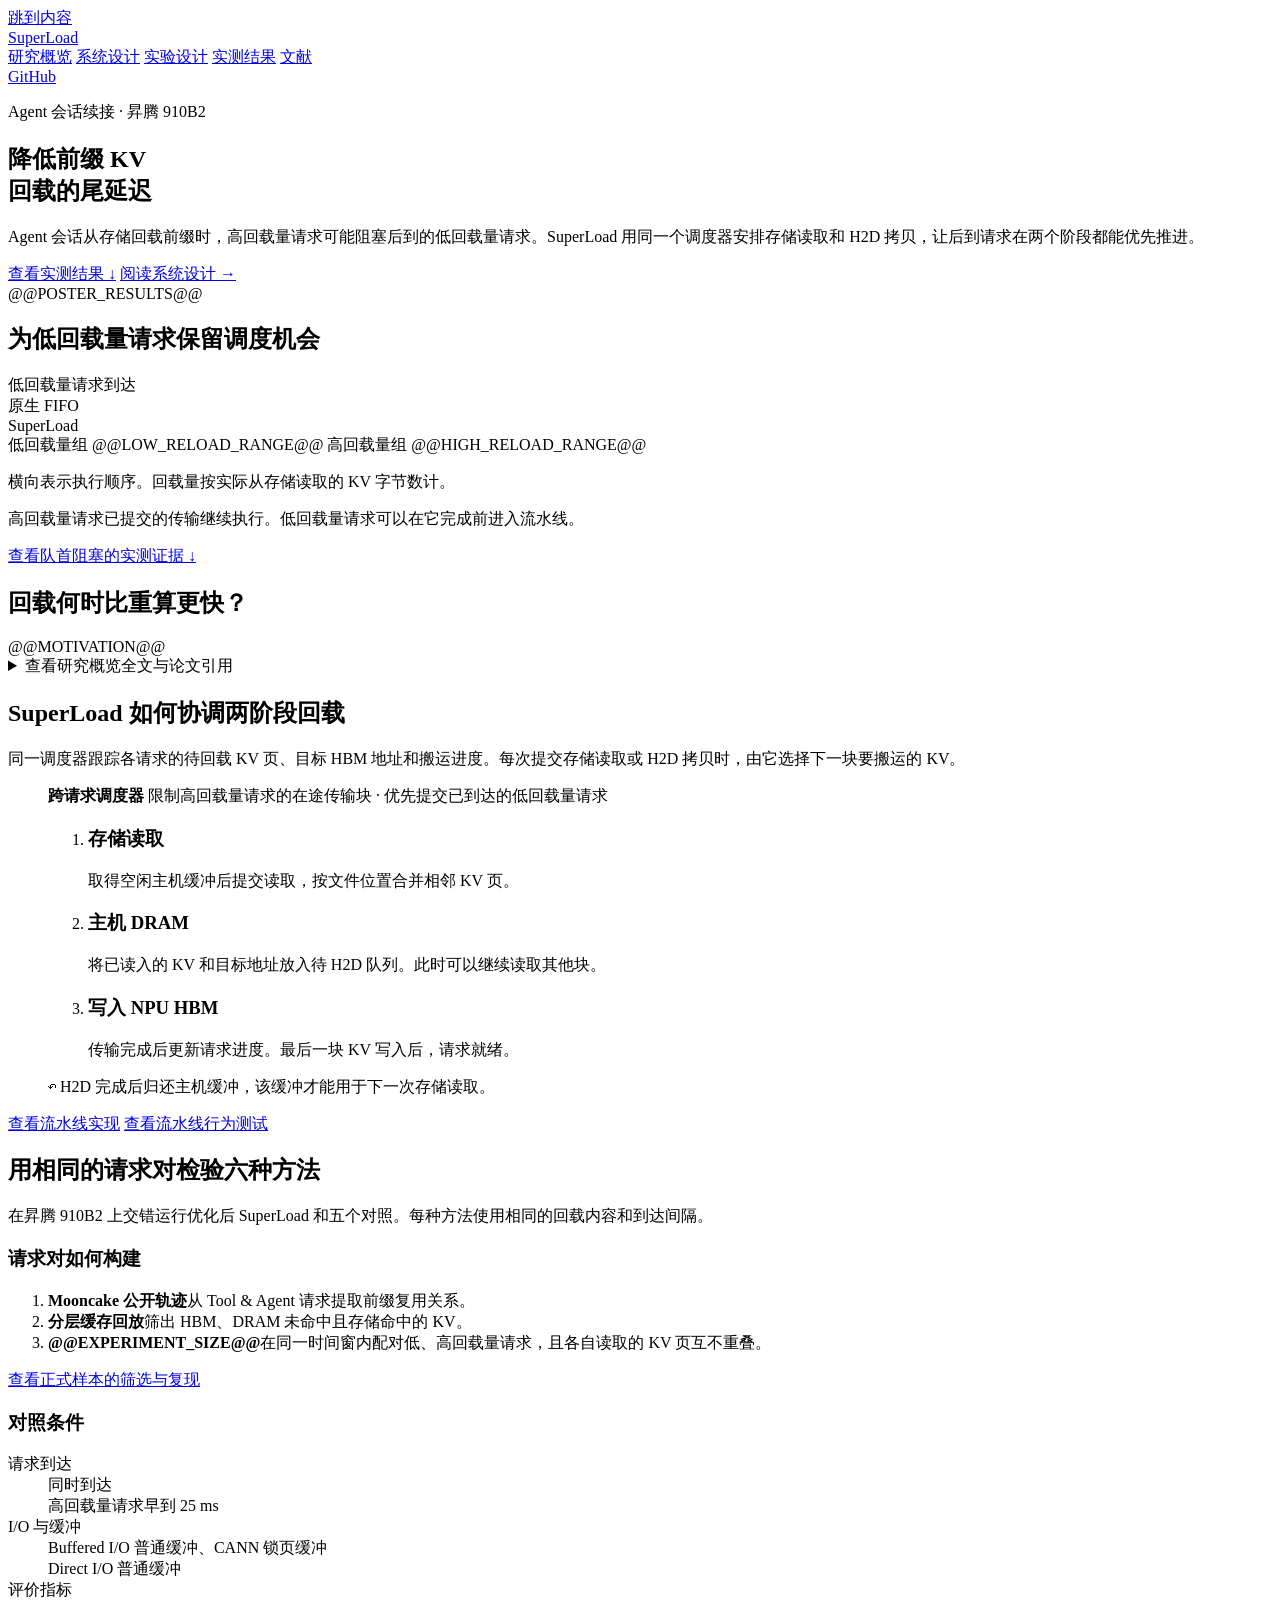
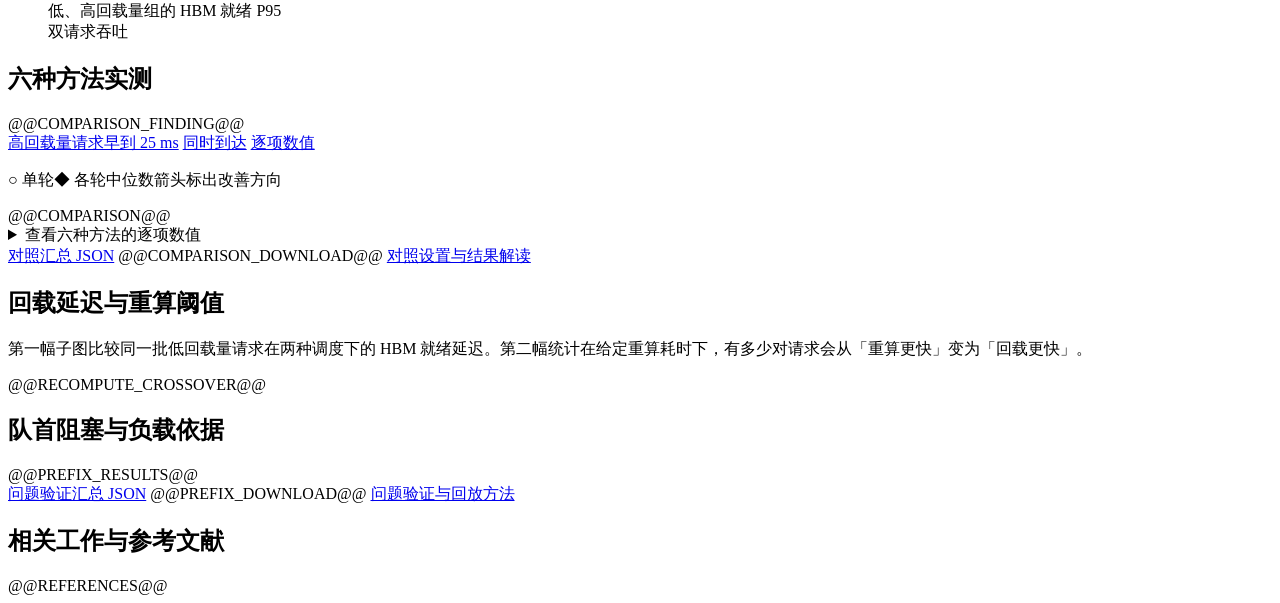
==== commit a9ca10ee: "Document the related work and publish the paper references" ====
--- a/report/static/index.html
+++ b/report/static/index.html
@@ -17,6 +17,7 @@
         <a href="#system-design">系统设计</a>
         <a href="#experiment-design">实验设计</a>
         <a href="#comparison">实测结果</a>
+        <a href="#references">文献</a>
       </nav>
       <a class="repo" href="https://github.com/KimmoZAG/SuperLoad">GitHub</a>
     </div>
@@ -165,6 +166,10 @@
         <a href="https://github.com/KimmoZAG/SuperLoad/blob/main/docs/prefix-reload.md">问题验证与回放方法</a>
       </div>
     </section>
+    <section id="references" class="report-section" aria-labelledby="references-title">
+      <h2 id="references-title">相关工作与参考文献</h2>
+      <div class="reference-index">@@REFERENCES@@</div>
+    </section>
   </main>
 </body>
 </html>
